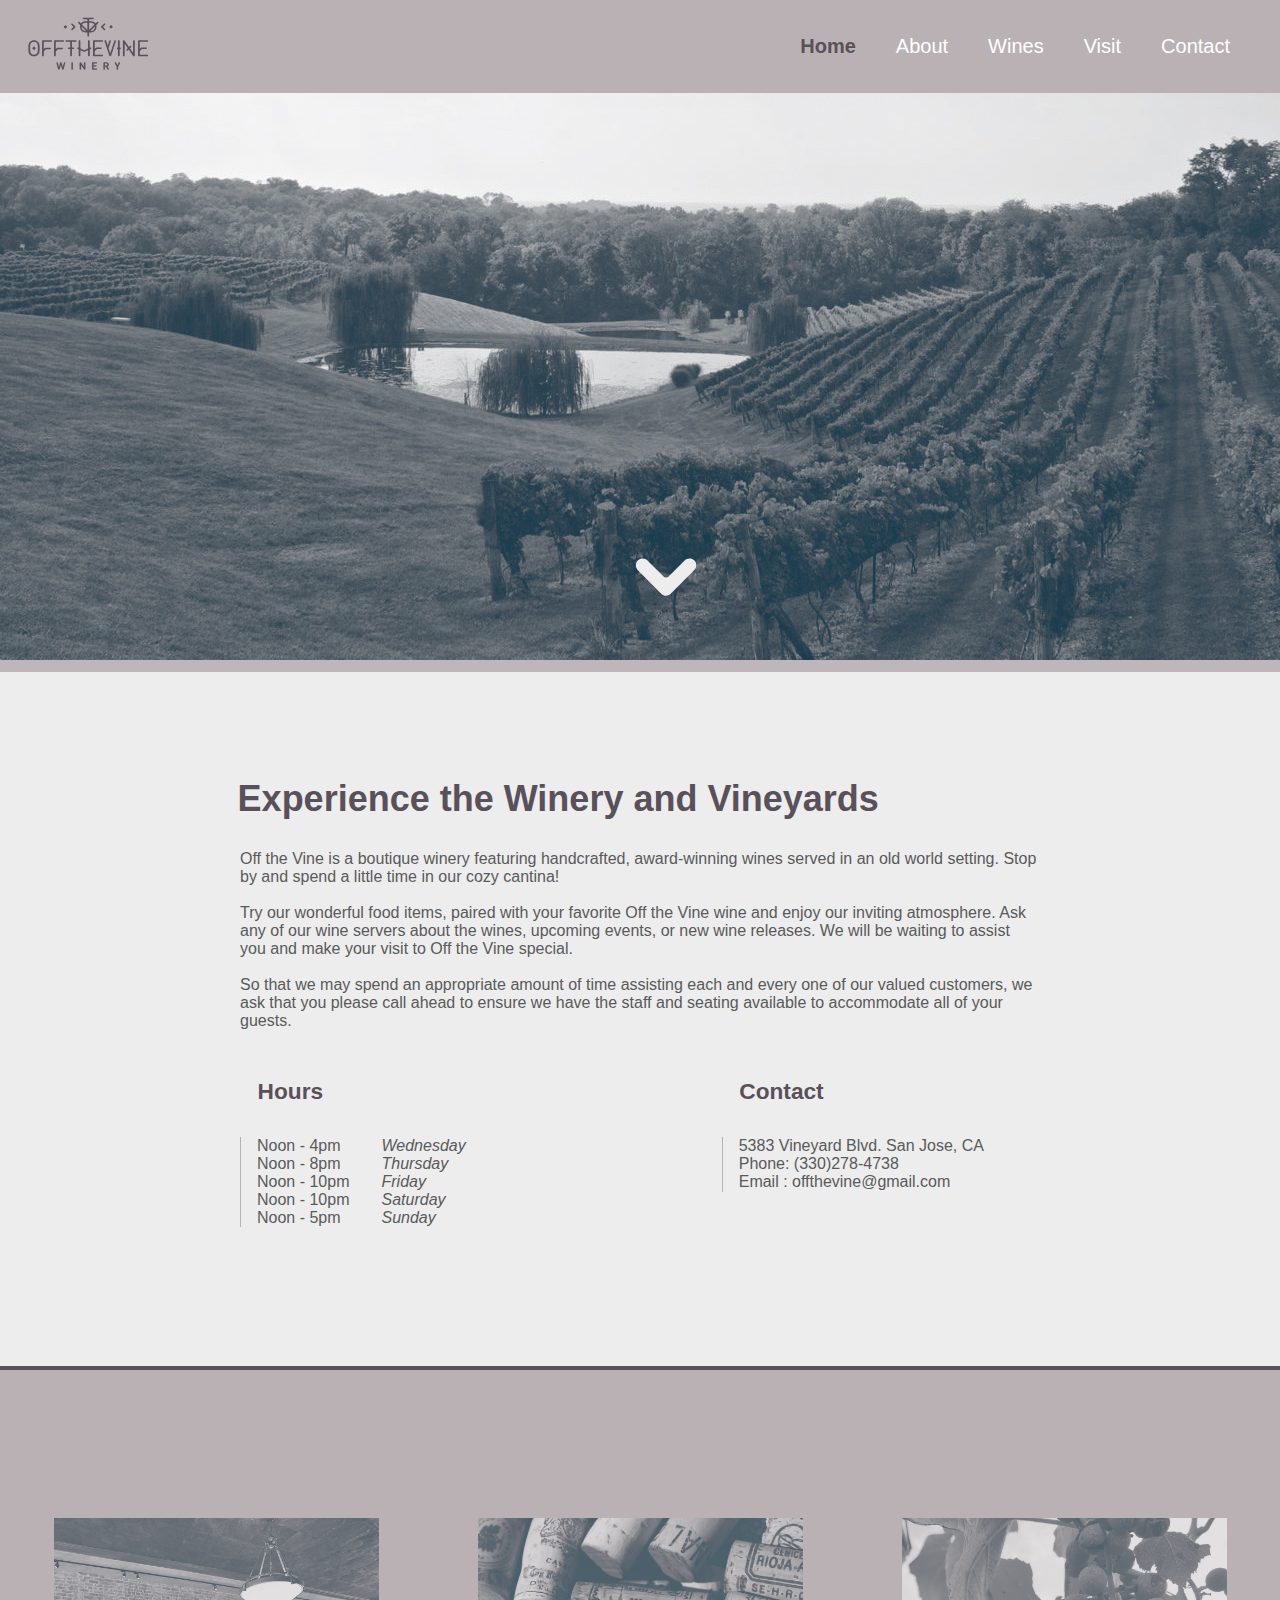
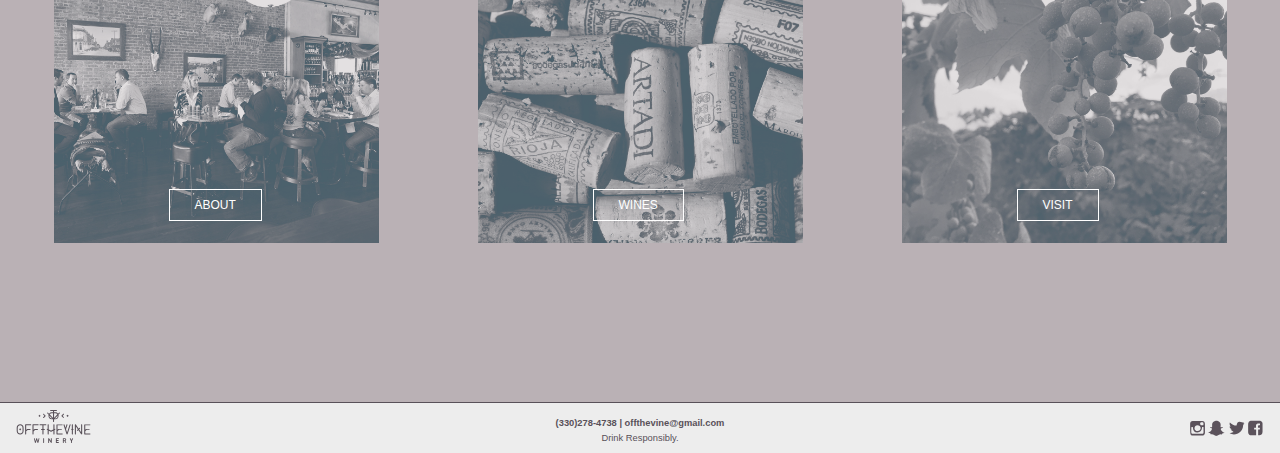
==== Prototype/index.html @ 0160d848 "footer changes" ====
<!DOCTYPE html>
<html lang="en-us">
  <head>
    <meta charset="utf-8">
    <meta http-equiv="X-UA-Compatible" content="IE=edge">
    <meta name="viewport" content="width=device-width, initial-scale=1">
    <title>Off the Vine Winery</title>
    <meta name="description" content="Off The Vine">

<link rel="apple-touch-icon" sizes="180x180" href="apple-touch-icon.png">
<link rel="icon" type="image/png" sizes="32x32" href="favicon-32x32.png">
<link rel="icon" type="image/png" sizes="16x16" href="favicon-16x16.png">
<link rel="manifest" href="site.webmanifest">
<link rel="mask-icon" href="safari-pinned-tab.svg" color="#798f80">
<meta name="msapplication-TileColor" content="#ff0000">
<meta name="theme-color" content="#798f80">
  </head>


<body>
<header>
    <div class="headerlogo">
    <a href="index.html"><img src="Images/off-the-vine_purple_new.svg" alt="Off The Vine"/></a>
    </div>

  <nav>
    <ul>
      <li ><a class="homecolor" href="index.html">Home</a></li>
      <li><a href="about.html">About</a></li>
      <li>Wines</li>
      <li><a href="visit.html">Visit</a></li>
      <li><a href="contact.html">Contact</a></li>
    </ul>
  </nav>
</header>



<main>
<div class="parent">
<img class="vineyard1" src="Images/blue_vineyard.jpg" alt="vineyard" style="width:100%;"/>
<a href="#scroll"><img class="logo" src="Images/arrow_grey.svg" alt="Arrow"/></a>
</div>


<div class="introinfo">
<h2 id="scroll" class="introheader">Experience the Winery and Vineyards</h2>
<p class="introp">Off the Vine is a boutique winery featuring handcrafted,
  award-winning wines served in an old world setting. Stop by and spend a
  little time in our cozy cantina!</br></br>

  Try our wonderful food items, paired with your favorite Off the Vine wine and
  enjoy our inviting atmosphere. Ask any of our wine servers about the wines,
  upcoming events, or new wine releases. We will be waiting to assist you and
  make your visit to Off the Vine special. <br><br>

  So that we may spend an appropriate amount of time assisting each and every one
  of our valued customers, we ask that you please call ahead to ensure we have
  the staff and seating available to accommodate all of your guests.
</p>


<div class="floatlist">
<ul class="listheaders">
  <li><h2 class="hoursheader">Hours</h2></li>
</ul>



<ul class="hours">
<li class="line2"></li>
<li class="times">
Noon - 4pm<br>
Noon - 8pm<br>
Noon - 10pm<br>
Noon - 10pm <br>
Noon - 5pm <br>
</li>
<li class="days">
Wednesday<br>
Thursday<br>
Friday<br>
Saturday<br>
Sunday<br>
</li>
</ul>
</div>


<div class="floatlist">
<ul class="listheaders">
  <li><h2 class="contactheader">Contact</h2></li>
</ul>

<ul class="hours">
<li class="line3"></li>
<li class="times">
5383 Vineyard Blvd. San Jose, CA<br>
Phone: (330)278-4738<br>
Email : offthevine@gmail.com</li>
</ul>
</div>
</div>

<div class="line"></div>






<div class="explore">

<ul class="hoverlist">
<li>
<div class="container">
  <img src="Images/006bhw.barscene_darkblue.jpg" alt="test"/>
  <div class="button"><a href="about.html">ABOUT</a></div>
</div>
</li>

<li>
<div class="container">
  <img src="Images/winestoppers_darkblue.jpg" alt="test"/>
  <div class="button"><a href="#">WINES</a></div>
</div>
</li>

<li>
<div class="container">
  <img src="Images/grapes_darkblue.jpg" alt="test"/>
  <div class="button"><a href="visit.html">VISIT</a></div>
</div>
</li>
</ul>
</div>









</main>







<footer>
<ul class="footerlist">

<li><img src="Images/off-the-vine_purple_new.svg" alt="Off The Vine"/>
</li>

<li><div class="footercontact">
  (330)278-4738 | offthevine@gmail.com<br></div>
  Drink Responsibly.
</li>
<li>
<div class="social">
<img src="Images/social_small-04.svg" alt="social"/>
</div>
</li>
</ul>
</footer>



<script src="https://ajax.googleapis.com/ajax/libs/jquery/2.2.2/jquery.min.js"></script>
<script src="javascript.js"></script>
<link href="style.css" rel="stylesheet" type="text/css" media="screen" />

  </body>
</html>
---- Prototype/style.css ----
body {
  max-width: 100%;
  font-family: Helvetica, Arial, sans-serif;
  margin: 0;
  padding:0em;
  padding-right:0em;
  background-color:rgb(237, 237, 237);}


/*Page Title Colors*/
.homecolor{
  color:rgb(89, 81, 89);
  font-weight:800;;}

.aboutcolor{
  color:rgb(89, 81, 89);
  font-weight:800;;}

.winescolor{
  color:rgb(89, 81, 89);
  font-weight:800;;}

.visitcolor{
  color:rgb(89, 81, 89);
  font-weight:800;;}

  .contactcolor{
    color:rgb(89, 81, 89);
    font-weight:800;;}


/*Header Mobile Version*/
nav a{
  text-decoration:none;
  color:white;}

nav a:hover{color:rgb(89, 81, 89);}

nav li:hover{color:rgb(89, 81, 89);}

nav a:active{color:rgb(89, 81, 89);}

nav li:active{color:rgb(89, 81, 89);}

nav ul{list-style-type:none;}

nav li{
  padding-left:1em;
  padding-right:1em;}

.headerlogo{
  width: 60px;
  padding:1em;
  padding-left:1.5em;}

header{
  max-width:100%;
  background-color:rgb(186, 177, 181);
  display:flex;
  justify-content: space-between;
  align-items:center;
  margin:0;
  padding:0;}

nav ul{
  display:flex;
  text-align: right;
  justify-content: space-between;
  text-decoration:none;
  font-size:10px;
  color:white;
  font-weight:400;
  padding:0em;
padding-right:1.5em;}


/*Header - @450px*/
@media screen and (min-width:450px){
  nav ul{font-size:13px;}}

@media screen and (min-width:450px){
  .headerlogo{
    width: 80px;
    padding:1em;
    padding-left:1.5em;}}

/*Header - @800px*/
@media screen and (min-width:800px){
  nav ul{font-size:17px;
    display:flex;
    text-align: right;
    justify-content: space-between;
    text-decoration:none;
    color:white;
    font-weight:200;
    padding:0em;
    padding-right:1.5em;}}

@media screen and (min-width:800px){
  .headerlogo{
    width: 100px;
    padding:1em;
    padding-left:1.5em;}}

/*Header - @1100px*/
@media screen and (min-width:1100px){
  nav ul{font-size:20px;
    display:flex;
    text-align: right;
    justify-content: space-between;
    text-decoration:none;
    color:white;
    font-weight:200;
    padding:0em;
    padding-right:1.5em;}}

@media screen and (min-width:1100px){
  .headerlogo{
    width: 130px;
    padding:1em;
    padding-left:1.5em;}}


/*Intro Image*/
.parent{position:relative;
top:0;
left:0;}

.vineyard1{position:relative;
  opacity:.9;
top:0;
left:0;
border-bottom: 12px solid rgb(186, 177, 181);}

.logo{position:absolute;
  padding:0;
  margin:auto;
  top:70%;
  left:47%;
  max-width:10%;}


/*Intro Information*/
.introheader{font-size:13pt;
margin-left:2.8em;
padding-top:2em;
color:rgb(89, 81, 89);}

.introp{font-size:9pt;
margin-left:4em;
margin-right:4em;
color:rgb(89, 90, 90);
padding-bottom:1em;}


/*Hours*/
.listheaders{
list-style-type: none;}

.hoursheader{
  font-size:11pt;
  margin-left:1.2em;
  color:rgb(89, 81, 89);}

.contactheader{
  font-size:11pt;
  margin-left:1.2em;
  color:rgb(89, 81, 89);}

.hours{list-style-type: none;
  display:flex;
  margin:0;
  padding-left:3em;}

.days{
  padding:1em;
  font-size:9pt;
  color:rgb(89, 90, 90);
  font-style: italic;}

.times{padding:1em;
  font-size:9pt;
  color:rgb(89, 90, 90);}



.line2{border-right:1px solid rgb(186, 177, 181);
height:70px;
margin-top:.9em;}

.line3{border-right:1px solid rgb(186, 177, 181);
height:40px;
margin-top:.9em;}

.line{border:2px solid rgb(89, 81, 89);}

.introinfo{padding-bottom:5em;}




/*Intro Information @500px*/
@media screen and (min-width:500px){
  .introheader{
    font-size:15pt;
    margin-left:3.3em;}}

  @media screen and (min-width:500px){
  .introp{
    font-size:10pt;
    margin-left:5em;
    margin-right:5em;}}

/*Hours @500px*/

@media screen and (min-width:500px){
  .hoursheader{
    font-size:13pt;
    color:rgb(89, 81, 89);
    padding:0;
    margin:0;
    margin-left:2.2em;}}

@media screen and (min-width:500px){
.contactheader{
    font-size:13pt;
    margin:0;
    margin-left:2.2em;
    margin-top:1em;
    color:rgb(89, 81, 89);}}

@media screen and (min-width:500px){
.hours{list-style-type: none;
        display:flex;
        margin:0;
        padding-left:4em;}}

@media screen and (min-width:500px){
.days{
        padding:1em;
        font-size:9pt;
        color:rgb(89, 90, 90);
        font-style: italic;}}

@media screen and (min-width:500px){
.times{padding:1em;
        font-size:9pt;
        color:rgb(89, 90, 90);}}

@media screen and (min-width:500px){
  .line2{border-right:1px solid rgb(186, 177, 181);
        height:69px;
        margin-top:.9em;}}

@media screen and (min-width:500px){
  .line3{border-right:1px solid rgb(186, 177, 181);
        height:40px;
        margin-top:.9em;}}

@media screen and (min-width:500px){
.introinfo{padding-bottom:6em;}}




/*Intro Information @700px*/
@media screen and (min-width:700px){
  .introheader{
    font-size:20pt;
    margin-left:5em;}}

@media screen and (min-width:700px){
  .introp{
    font-size:10pt;
    margin-left:10em;
    margin-right:10em;}}


/*Hours @700px*/
@media screen and (min-width:700px){
  .hoursheader{
    font-size:15pt;
    color:rgb(89, 81, 89);
    padding:0;
    margin:0;
    margin-left:5em;}}

@media screen and (min-width:700px){
.contactheader{
    font-size:15pt;
    margin:0;
    margin-left:5em;
    margin-top:2em;
    color:rgb(89, 81, 89);}}

@media screen and (min-width:700px){
.hours{list-style-type: none;
        display:flex;
        margin:0;
        padding-left:8em;}}

@media screen and (min-width:700px){
.days{
        padding:1em;
        font-size:9pt;
        color:rgb(89, 90, 90);
        font-style: italic;}}

@media screen and (min-width:700px){
.times{padding:1em;
        font-size:9pt;
        color:rgb(89, 90, 90);}}

@media screen and (min-width:700px){
  .line2{border-right:1px solid rgb(186, 177, 181);
        height:69px;
        margin-top:.9em;}}

@media screen and (min-width:700px){
  .line3{border-right:1px solid rgb(186, 177, 181);
        height:40px;
        margin-top:.9em;}}

@media screen and (min-width:700px){
.introinfo{padding-bottom:8em;}}




/*Intro Information @1000px*/
@media screen and (min-width:1000px){
    .introheader{
      font-size:25pt;
      margin-left:6.2em;}}

@media screen and (min-width:1000px){
    .introp{
      font-size:12pt;
      margin-left:13em;
      margin-right:13em;}}

/*Hours @1000px*/
@media screen and (min-width:1000px){
  .listheaders{display:flex;
      list-style-type: none;}}

@media screen and (min-width:1000px){
  .hoursheader{
        font-size:17pt;
        margin:0;
        margin-left:8.2em;
        color:rgb(89, 81, 89);}}

@media screen and (min-width:1000px){
.contactheader{
        font-size:17pt;
        margin:0;
        margin-left:8.2em;
        color:rgb(89, 81, 89);}}

@media screen and (min-width:1000px){
.hours{list-style-type: none;
        display:flex;
        margin:0;
        padding-left:13em;}}

@media screen and (min-width:1000px){
.days{
        padding:1em;
        font-size:12pt;
        color:rgb(89, 90, 90);
        font-style: italic;}}

@media screen and (min-width:1000px){
.times{padding:1em;
        font-size:12pt;
        color:rgb(89, 90, 90);}}

@media screen and (min-width:1000px){
  .line2{border-right:1px solid rgb(186, 177, 181);
        height:90px;
        margin-top:1em;}}

@media screen and (min-width:1000px){
  .line3{border-right:1px solid rgb(186, 177, 181);
        height:55px;
        margin-top:1em;}}

@media screen and (min-width:1000px){
.floatlist{float:left;}}

@media screen and (min-width:1000px){
.listheaders{display:flex;
list-style-type: none;}}


@media screen and (min-width:1000px){
.introinfo{padding-bottom:19em;}}



/*Intro Information @1200px*/
@media screen and (min-width:1200px){
    .introheader{
      font-size:27pt;
      margin-left:6.6em;}}

@media screen and (min-width:1200px){
    .introp{
      font-size:12pt;
      margin-left:15em;
      margin-right:15em;}}

/*Hours @1200px*/
@media screen and (min-width:1200px){
  .listheaders{display:flex;
      list-style-type: none;}}

@media screen and (min-width:1200px){
  .hoursheader{
        font-size:17pt;
        margin:0;
        margin-left:9.6em;
        color:rgb(89, 81, 89);
        }}

@media screen and (min-width:1200px){
.contactheader{
        font-size:17pt;
        margin:0;
        margin-left:9.6em;
        color:rgb(89, 81, 89);}}

@media screen and (min-width:1200px){
.hours{list-style-type: none;
        display:flex;
        margin:0;
        padding-left:15em;}}

@media screen and (min-width:1200px){
.days{
        padding:1em;
        font-size:12pt;
        color:rgb(89, 90, 90);
        font-style: italic;}}

@media screen and (min-width:1200px){
.times{padding:1em;
        font-size:12pt;
        color:rgb(89, 90, 90);}}

@media screen and (min-width:1200px){
  .line2{border-right:1px solid rgb(186, 177, 181);
        height:90px;
        margin-top:1em;}}

@media screen and (min-width:1200px){
  .line3{border-right:1px solid rgb(186, 177, 181);
        height:55px;
        margin-top:1em;}}

@media screen and (min-width:1200px){
.floatlist{float:left;}}

@media screen and (min-width:1200px){
.listheaders{display:flex;
list-style-type: none;}}


@media screen and (min-width:1200px){
.introinfo{padding-bottom:19em;}}









/*Main Image Grid*/
.explore{
  background-color:rgb(186, 177, 181);
  padding-top:2em;;
  margin:0;
  height:900px;}

.hoverlist{
  list-style-type: none;
  padding-top:1em;
  padding-left:3em;
  padding-right:3em;
  margin:auto;}

.hoverlist li{padding:1em;}

.container{
    position: relative;
    width:250px;
    height:250px;
    margin:auto;
    padding:0;}

.container img{
    position: absolute;
    max-width:100%;
    opacity:.6;}

.button{
    position: absolute;
    left: 90px;
    top: 210px;
    text-align: center;
    font-size:8pt;}

.button a{
    padding: 8px 20px;
    text-align: center;
    color: white;
    border: solid 1px white;
    text-decoration:none;}

.button a:hover{
    border: solid 2px rgb(89, 81, 89);
    color:rgb(89, 81, 89);}

.container:hover{background-color:white;}

.container:hover img{opacity:.50;}



/*Main Image Grid @500px*/
@media screen and (min-width:500px){
  .explore{
  height:1200px;}}

@media screen and (min-width:500px){
  .container{
      position: relative;
      width:350px;
      height:350px;
      margin:auto;
      padding:0;}}

@media screen and (min-width:500px){
  .button{
      position: absolute;
      left: 140px;
      top: 300px;
      text-align: center;
      font-size:10pt;}}


/*Main Image Grid @700px*/
@media screen and (min-width:700px){
  .hoverlist{
    list-style-type: none;
    display:flex;
    padding-top:4em;
    padding-left:.25em;
    padding-right:.25em;
    margin:auto;}}

@media screen and (min-width:700px){
  .container{
    position: relative;
    width:200px;
    height:200px;
    margin:auto;
    padding:0;}}

@media screen and (min-width:700px){
  .button{
      position: absolute;
      left: 60px;
      top: 160px;
      text-align: center;
      font-size:9pt;}}

@media screen and (min-width:700px){
  .button a{
    padding: 8px 25px;}}

@media screen and (min-width:700px){
  .hoverlist li{
    padding:.25em;
    margin:auto;}}

@media screen and (min-width:700px){
  .explore{height:400px;}}




/*Main Image Grid @850px*/
@media screen and (min-width:850px){
  .container{
    position: relative;
    width:250px;
    height:250px;
    margin:auto;
    padding:0;}}

@media screen and (min-width:850px){
  .button{
      position: absolute;
      left: 80px;
      top: 210px;
      text-align: center;
      font-size:9pt;}}


/*Main Image Grid @1200px*/
@media screen and (min-width:1100px){
  .container{
    position: relative;
    width:325px;
    height:325px;
    margin:auto;
    padding:0;}}

@media screen and (min-width:1100px){
  .button{
      position: absolute;
      left: 115px;
      top: 280px;
      text-align: center;
      font-size:9pt;}}

@media screen and (min-width:1100px){
  .explore{height:600px;}}


  @media screen and (min-width:1100px){
    .hoverlist{
      padding-top:7em;}}















/*ABOUT PAGE*/


.about p{font-size:8pt;
padding-left:2em;
text-align:left;
}

.about h2{font-size:12pt;
  padding-left:2em;
  text-align:left;}

.aboutimage{max-width:100%;}























/*Footer*/
footer{
  border-top:.5px solid rgb(89, 81, 89);)
  display:flex;
  margin-bottom:0;
  padding:0;}

.footerlist{list-style-type: none;
  display:flex;
  margin:auto;
  font-size:7pt;
  color: rgb(89, 81, 89);
  align-items: center;
  justify-content: space-between;
  padding-top:0;
  padding-bottom:0;
  padding-right:.5em;
  padding-left:.5em;}

.footerlist li{
  text-align:center;
  padding-right:1em;
  padding-left:1em;
  padding-top:0;
  padding-bottom:0;}

footer img{
  position:relative;
  width:80px;
  padding:0;
  margin:0;}

.social{
  list-style-type: none;
  display:flex;
  padding:0;
  margin:0;
  height:50px;}

.social img{
  width:80px;
  padding:0;
  margin:0;}


.footercontact{font-weight:600;
padding:.5em;}
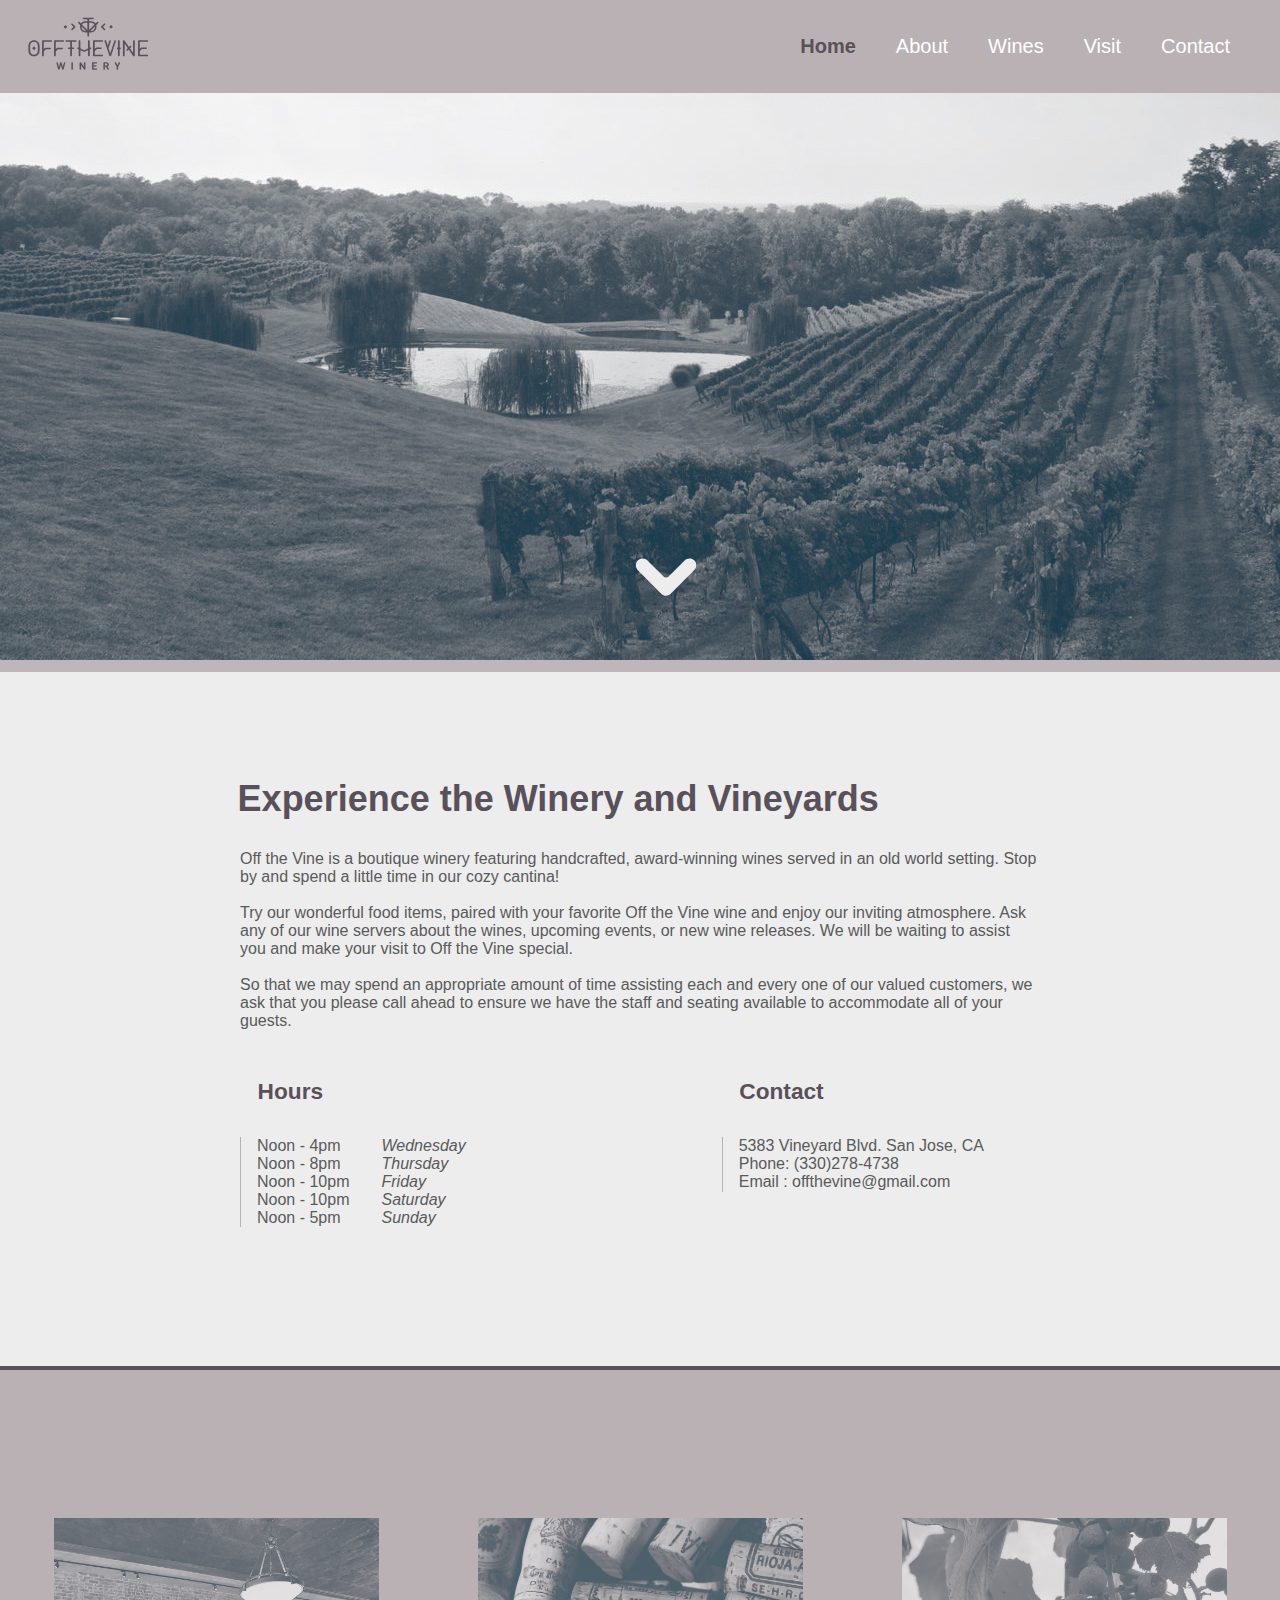
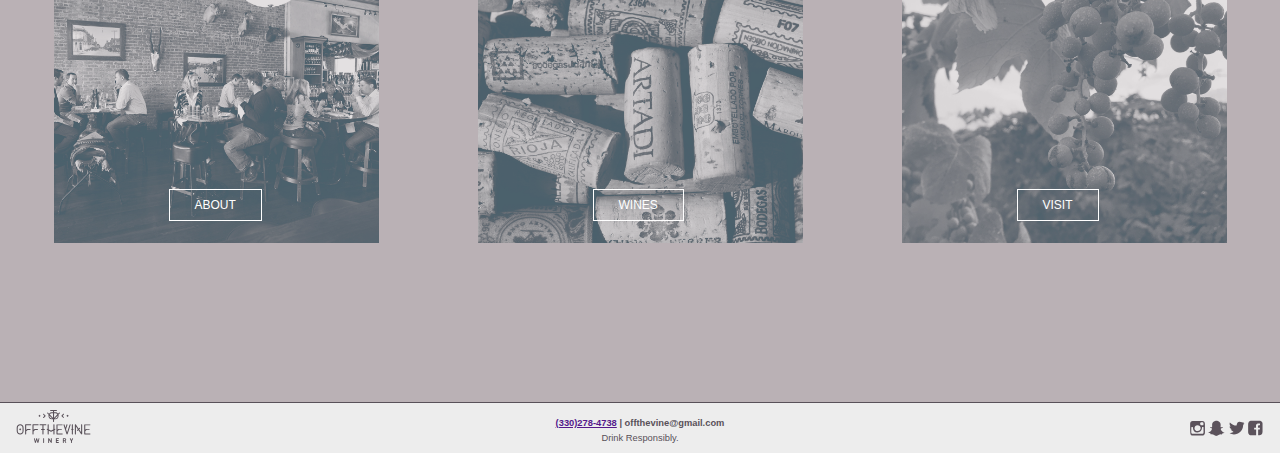
==== commit f68ac63d: "telephone numbers" ====
--- a/Prototype/index.html
+++ b/Prototype/index.html
@@ -158,7 +158,7 @@
 </li>
 
 <li><div class="footercontact">
-  (330)278-4738 | offthevine@gmail.com<br></div>
+  <a href="">(330)278-4738</a> | offthevine@gmail.com<br></div>
   Drink Responsibly.
 </li>
 <li>
--- a/Prototype/style.css
+++ b/Prototype/style.css
@@ -735,3 +735,8 @@
 
 .footercontact{font-weight:600;
 padding:.5em;}
+
+a[href^="tel"]{
+  color:inherit;
+  text-decoration: none;
+}
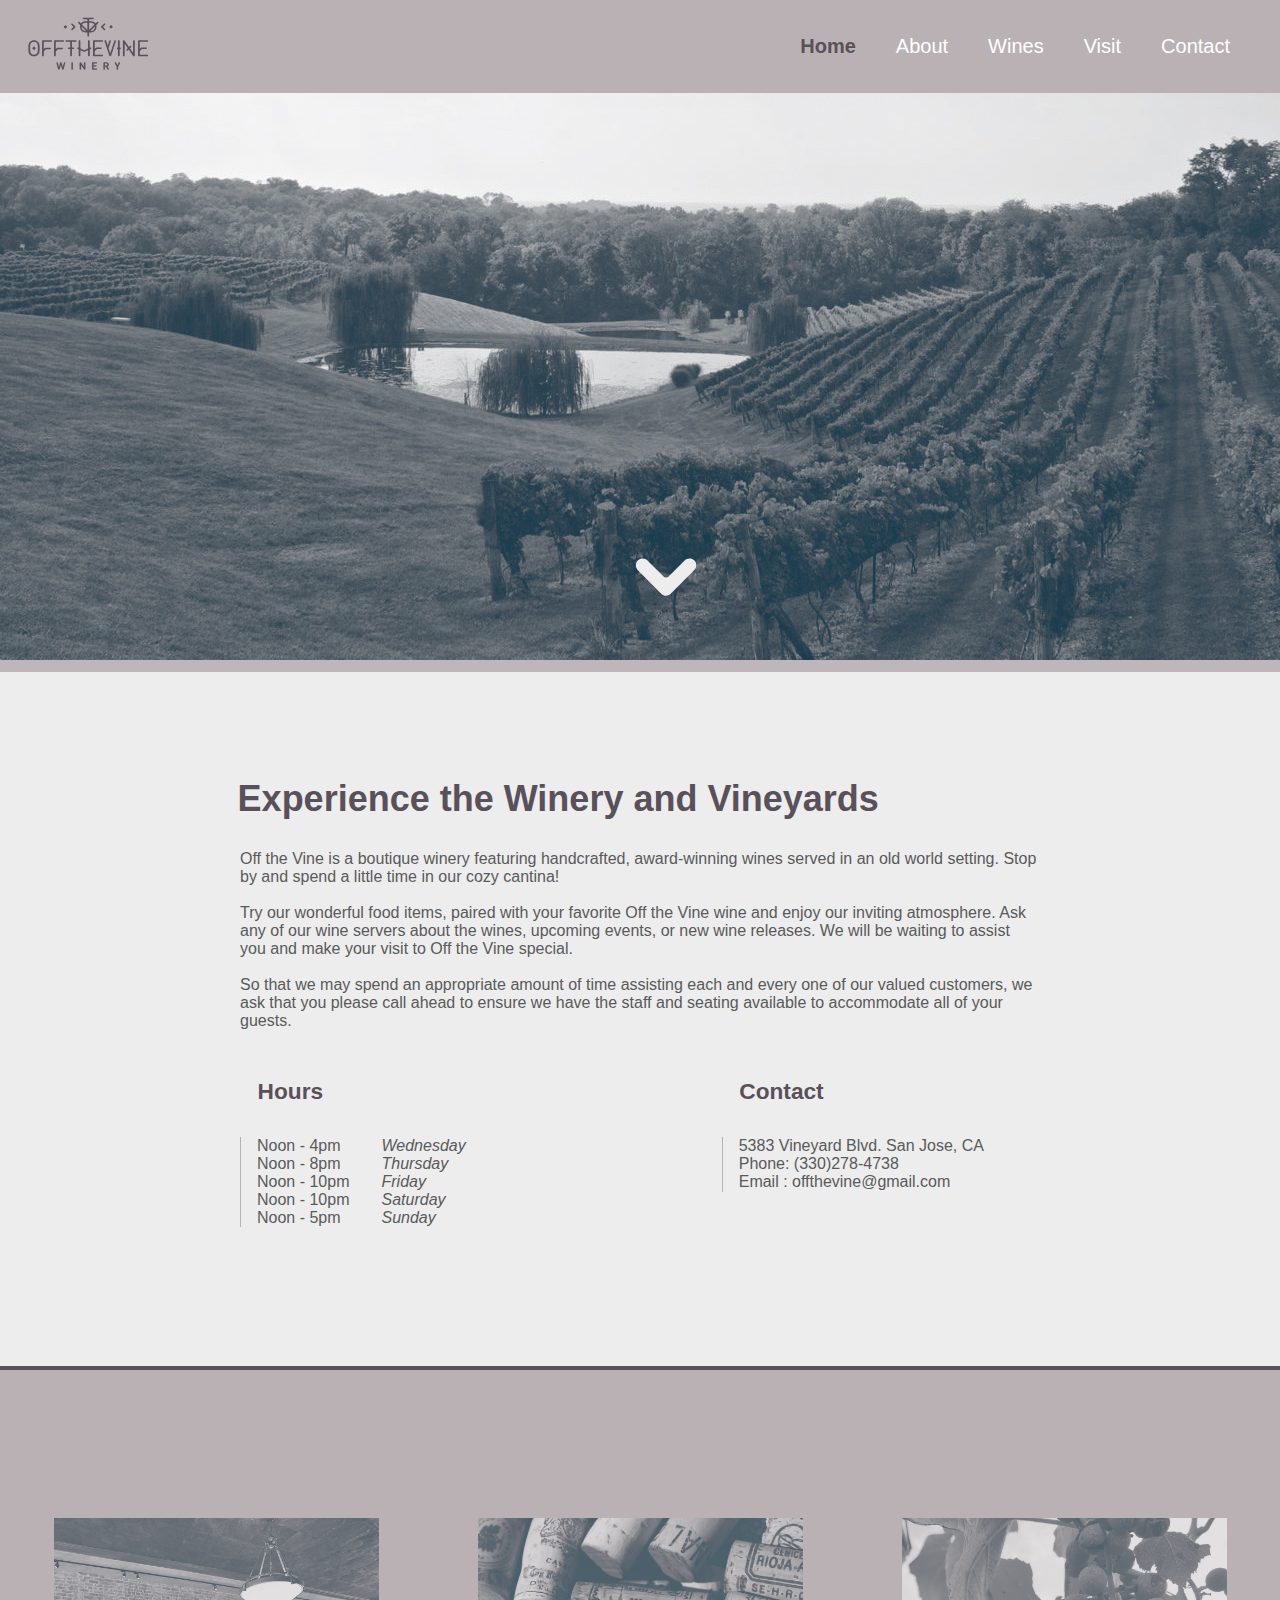
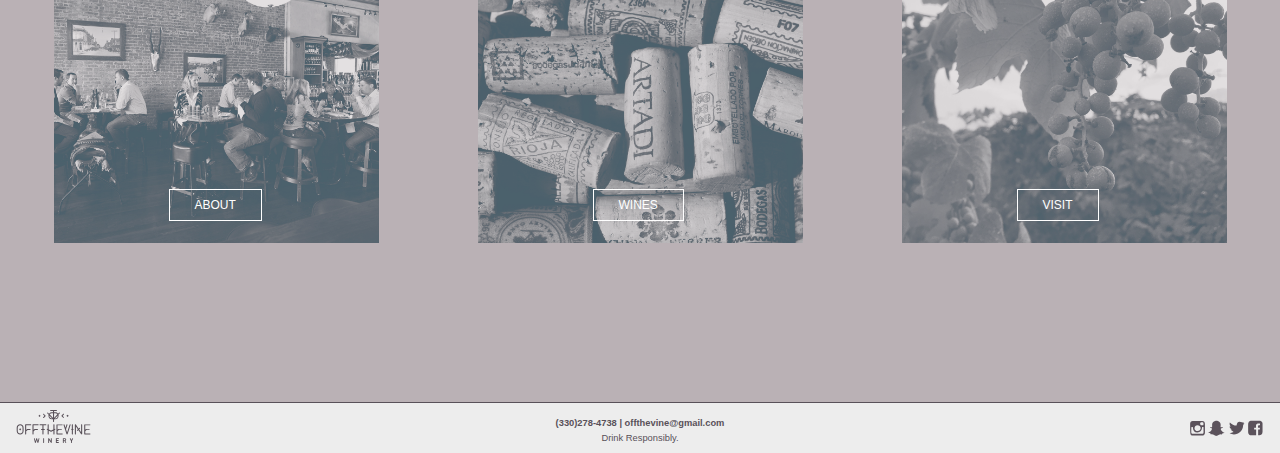
==== commit e678f0fd: "tele2" ====
--- a/Prototype/index.html
+++ b/Prototype/index.html
@@ -158,7 +158,7 @@
 </li>
 
 <li><div class="footercontact">
-  <a href="">(330)278-4738</a> | offthevine@gmail.com<br></div>
+(330)278-4738 | offthevine@gmail.com<br></div>
   Drink Responsibly.
 </li>
 <li>
--- a/Prototype/style.css
+++ b/Prototype/style.css
@@ -736,7 +736,15 @@
 .footercontact{font-weight:600;
 padding:.5em;}
 
-a[href^="tel"]{
+.tele a[href^="tel"]{
   color:inherit;
+  text-decoration: none;}
+
+.tele a[x-apple-data-detectors]{
+  color: inherit;
   text-decoration: none;
+  font-size: inherit;
+  font-family: inherit;
+  font-weight: inherit;
+  line-height: inherit;
 }
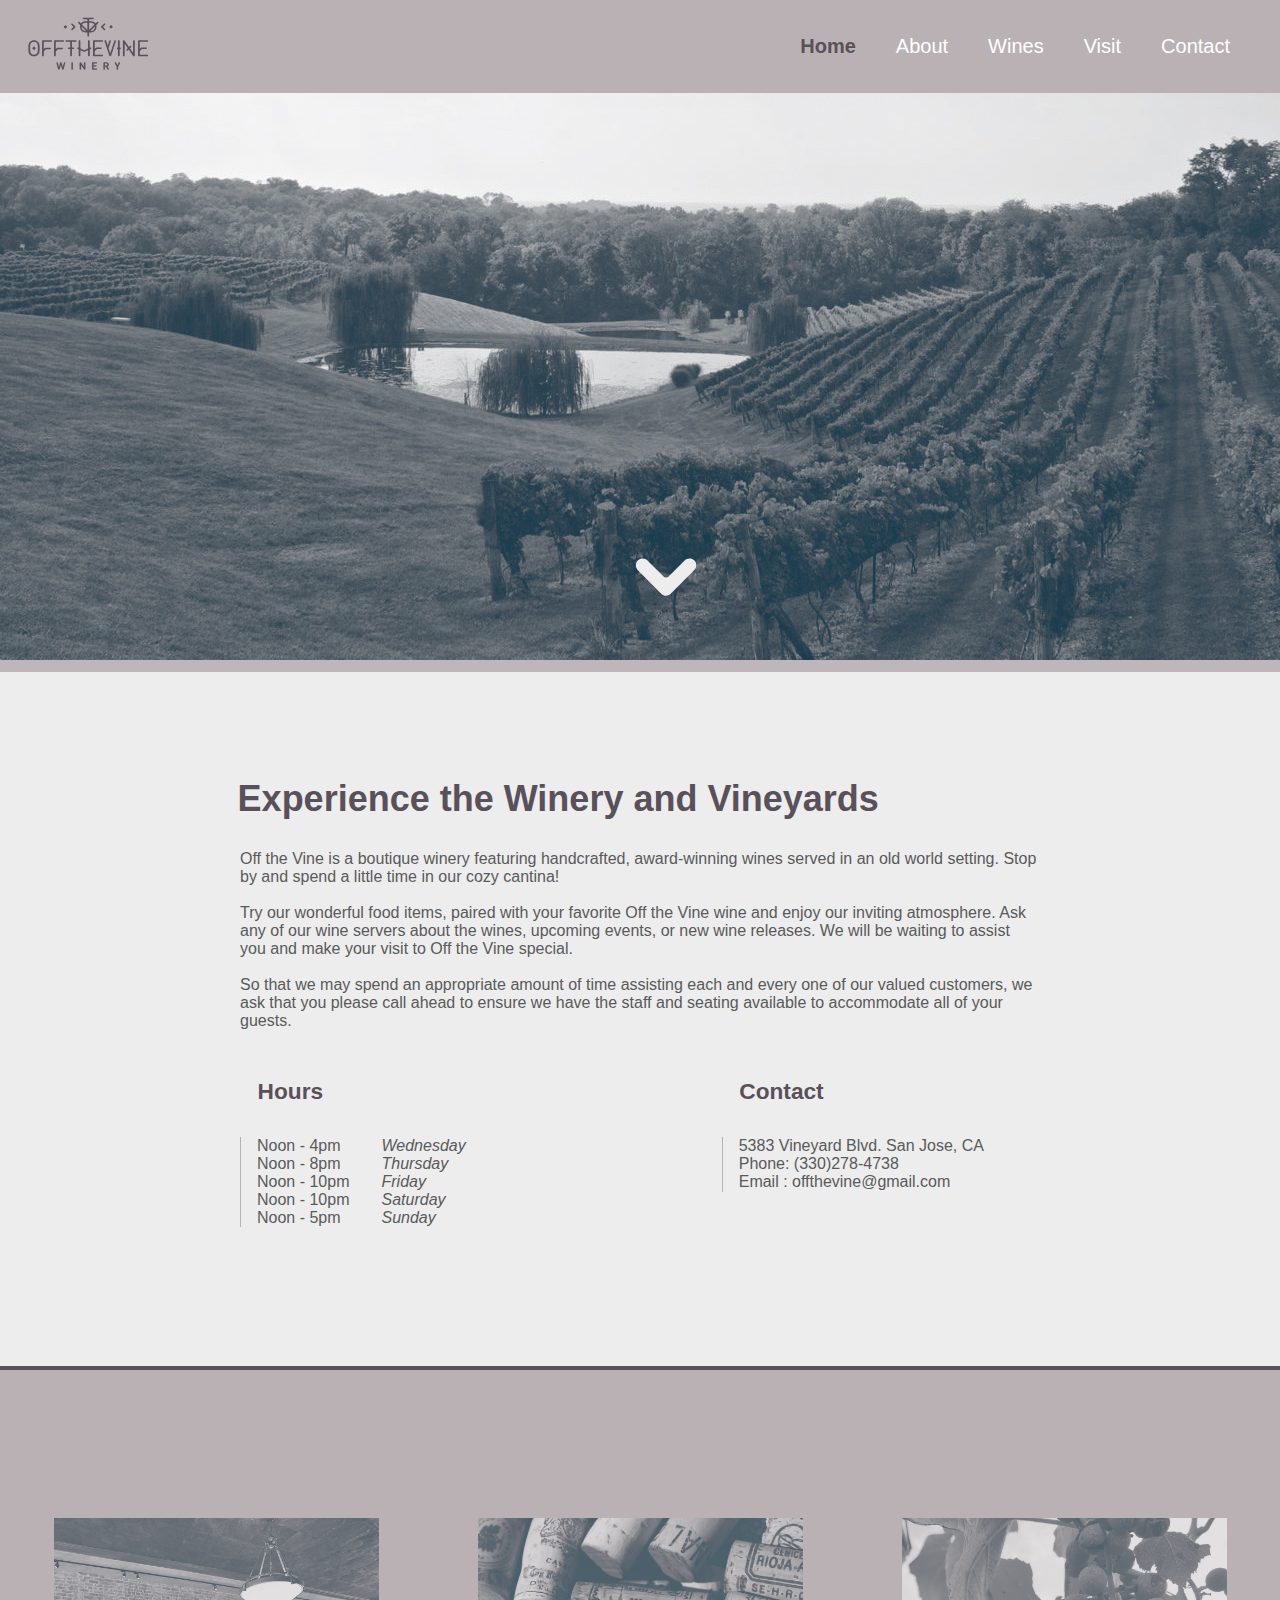
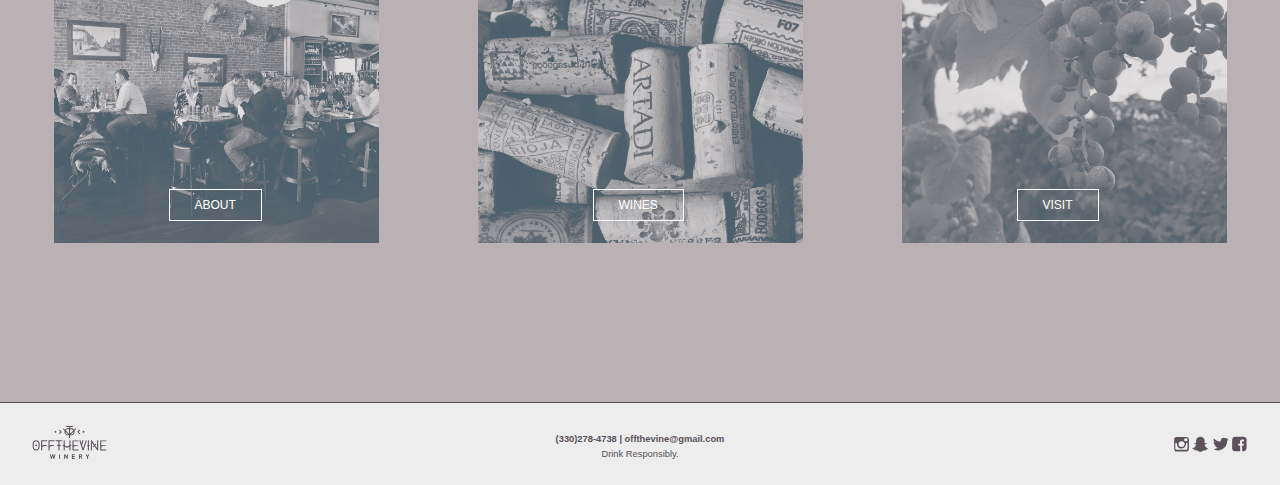
==== commit a6acc7bc: "contact page" ====
--- a/Prototype/index.html
+++ b/Prototype/index.html
@@ -64,8 +64,6 @@
 <ul class="listheaders">
   <li><h2 class="hoursheader">Hours</h2></li>
 </ul>
-
-
 
 <ul class="hours">
 <li class="line2"></li>
--- a/Prototype/style.css
+++ b/Prototype/style.css
@@ -652,31 +652,435 @@
 
 
 
-/*ABOUT PAGE*/
-
-
-.about p{font-size:8pt;
-padding-left:2em;
-text-align:left;
-}
-
-.about h2{font-size:12pt;
-  padding-left:2em;
-  text-align:left;}
-
-.aboutimage{max-width:100%;}
-
-
-
-
-
-
-
-
-
-
-
-
+/*ABOUT PAGE MOBILE*/
+.about h2{font-size:13pt;
+margin-left:4.7em;
+padding-top:2em;
+color:rgb(89, 81, 89);}
+
+.timeline1{
+  display:flex;
+  list-style-type: none;
+  margin-right:2em;}
+
+.date{
+font-weight:600;
+text-align:right;
+font-size:9pt;
+color:rgb(163, 149, 154);
+margin-top:1em;}
+
+.info{font-size:9pt;
+color:rgb(89, 90, 90);
+margin-top:1em;
+margin-left:1em;}
+
+.quote{font-style:italic;
+    font-weight:600;
+    padding-left:1.5em;}
+
+.about{padding-bottom:3em;}
+
+
+/*ABOUT PAGE @500px*/
+
+@media screen and (min-width:500px){
+  .about h2{font-size:16pt;
+  margin-left:4em;
+  padding-top:2em;
+  color:rgb(89, 81, 89);}}
+
+@media screen and (min-width:500px){
+  .info{font-size:10pt;}}
+
+@media screen and (min-width:500px){
+  .date{font-size:11pt;}}
+
+
+
+
+/*ABOUT PAGE @700px*/
+
+@media screen and (min-width:700px){
+  .about h2{font-size:20pt;
+  margin-left:5.5em;
+  padding-top:2em;
+  color:rgb(89, 81, 89);}}
+
+@media screen and (min-width:700px){
+  .info{font-size:12pt;
+    margin-right:3em;}}
+
+@media screen and (min-width:700px){
+  .date{font-size:13pt;
+    margin-left:3em;}}
+
+
+
+/*ABOUT PAGE @1000px*/
+
+@media screen and (min-width:1000px){
+  .about h2{font-size:23pt;
+  margin-left:5.3em;
+  padding-top:2em;
+  color:rgb(89, 81, 89);}}
+
+@media screen and (min-width:1000px){
+  .info{font-size:12pt;
+    margin-right:4em;}}
+
+@media screen and (min-width:1000px){
+  .date{font-size:13pt;
+    margin-left:4em;}}
+
+
+/*ABOUT PAGE @1100px*/
+
+@media screen and (min-width:1100px){
+  .about h2{font-size:23pt;
+  margin-left:6.4em;
+  padding-top:2em;
+  color:rgb(89, 81, 89);}}
+
+@media screen and (min-width:1100px){
+  .info{font-size:12pt;
+    margin-right:6em;}}
+
+@media screen and (min-width:1100px){
+  .date{font-size:13pt;
+    margin-left:6em;}}
+
+
+
+
+
+
+/*Reviews*/
+.testimonial{background-color:rgb(89, 81, 89);
+padding-bottom:3em;}
+
+.reviewheader{font-size:13pt;
+text-align:center;
+padding-top:3em;
+color:rgb(186, 177, 181);}
+
+.reviews{font-size:8pt;
+color:rgb(237, 237, 237);
+list-style-type: none;
+padding-top:2em;}
+
+.testimonies{padding-right:3em;
+font-style:italic;
+color:rgb(158, 155, 158);}
+
+.customers{font-weight:600;
+color:rgb(186, 177, 181);
+padding-top:.5em;}
+
+.line4{border-bottom:.25px solid rgb(186, 177, 181);
+  padding-top:1em;}
+
+
+
+/*Reviews @500px*/
+@media screen and (min-width:500px){
+  .reviews{font-size:9pt;}}
+
+@media screen and (min-width:500px){
+  .reviewheader{font-size:16pt;}}
+
+
+
+/*Reviews @700px*/
+@media screen and (min-width:700px){
+  .reviews{font-size:11pt;
+    margin-right:3em;
+    margin-left:3em;}}
+
+@media screen and (min-width:700px){
+  .reviewheader{font-size:19pt;}}
+
+
+
+/*Reviews @1000px*/
+@media screen and (min-width:1000px){
+  .reviews{font-size:11pt;
+    margin-right:5em;
+    margin-left:5em;}}
+
+@media screen and (min-width:1000px){
+  .reviewheader{font-size:22pt;}}
+
+
+
+/*Reviews @1100px*/
+@media screen and (min-width:1100px){
+  .reviews{font-size:11pt;
+    margin-right:7em;
+    margin-left:7em;}}
+
+@media screen and (min-width:1100px){
+  .reviewheader{font-size:22pt;}}
+
+
+
+
+
+
+
+
+
+
+
+
+
+/* Contact Page MOBILE*/
+.contactus h2{font-size:13pt;
+margin-left:3.8em;
+padding-top:2em;
+color:rgb(89, 81, 89);}
+
+.contactus p{font-size:9pt;
+margin-left:4.5em;
+margin-right:5em;
+color:rgb(89, 90, 90);
+padding-bottom:1em;}
+
+.contact{display:flex;
+list-style-type: none;
+font-size:8pt;
+color:rgb(89, 90, 90);
+margin-left:1.4em;}
+
+.contactinfo{padding:1em;}
+
+.line7{border-right:1px solid rgb(186, 177, 181);
+height:35px;
+margin-top:1.2em;}
+
+.line6{border-right:1px solid rgb(186, 177, 181);
+height:35px;
+margin-top:1.2em;}
+
+.line8{border-right:1px solid rgb(186, 177, 181);
+height:57px;
+margin-top:1.2em;}
+
+.tasting{display:flex;
+list-style-type: none;
+font-size:8pt;
+color:rgb(89, 90, 90);
+margin-left:1.4em;}
+
+.tastetime{padding:1em;}
+
+.tasteday{padding:1em;
+font-style:italic;}
+
+
+
+
+/* Contact Page @500px*/
+@media screen and (min-width:500px){
+  .contactus h2{font-size:16pt;
+    margin-left:4em;}}
+
+@media screen and (min-width:500px){
+  .contactus p{font-size:10pt;
+    margin-left:5.5em;}}
+
+@media screen and (min-width:500px){
+  .contact{font-size:9pt;
+    margin-left:2.9em;}}
+
+@media screen and (min-width:500px){
+  .tasting{font-size:9pt;
+    margin-left:2.9em;}}
+
+@media screen and (min-width:500px){
+  .line7{height:38px;
+  margin-top:1.2em;}}
+
+@media screen and (min-width:500px){
+  .line6{height:38px;
+  margin-top:1.2em;}}
+
+@media screen and (min-width:500px){
+  .line8{height:66px;
+  margin-top:1.2em;}}
+
+
+
+
+/* Contact Page @700px*/
+@media screen and (min-width:700px){
+  .contactus h2{font-size:20pt;
+    margin-left:6em;}}
+
+@media screen and (min-width:700px){
+  .contactus p{font-size:11pt;
+    margin-left:10em;}}
+
+@media screen and (min-width:700px){
+  .contact{font-size:11pt;
+    margin-left:7.3em;}}
+
+@media screen and (min-width:700px){
+  .tasting{font-size:11pt;
+    margin-left:7.3em;}}
+
+@media screen and (min-width:700px){
+  .line7{height:45px;
+  margin-top:1.2em;}}
+
+@media screen and (min-width:700px){
+  .line6{height:45px;
+  margin-top:1.2em;}}
+
+@media screen and (min-width:700px){
+  .line8{height:77px;
+  margin-top:1.2em;}}
+
+
+
+
+
+
+
+/* Contact Page @1000px*/
+@media screen and (min-width:1000px){
+  .contactus h2{font-size:22pt;
+    margin-left:8em;}}
+
+@media screen and (min-width:1000px){
+  .contactus p{font-size:12pt;
+    margin-left:13.5em;}}
+
+@media screen and (min-width:1000px){
+  .contact{font-size:12pt;
+    margin-left:11em;}}
+
+@media screen and (min-width:1000px){
+  .tasting{font-size:12pt;
+    margin-left:11em;}}
+
+@media screen and (min-width:1000px){
+  .line7{height:50px;
+  margin-top:1.2em;}}
+
+@media screen and (min-width:1000px){
+  .line6{height:50px;
+  margin-top:1.2em;}}
+
+@media screen and (min-width:1000px){
+  .line8{height:86px;
+  margin-top:1.2em;}}
+
+
+
+
+
+
+
+/* Contact Form */
+input[type=text], select, textarea {
+  width: 100%;
+  padding: 12px;
+  border: 1px solid rgb(186, 177, 181);
+  border-radius: 4px;
+  box-sizing: border-box;
+  margin-top: 6px;
+  margin-bottom: 16px;
+  resize: vertical;}
+
+input[type=submit] {
+  color:rgb(89, 81, 89);
+  padding: 12px 20px;
+  border: 1px solid rgb(186, 177, 181);
+  border-radius: 4px;
+  cursor: pointer;}
+
+input[type=submit]:hover {
+  background-color: rgb(186, 177, 181);
+  color:white;
+  font-weight:600;}
+
+.container2 {
+  border-radius: 5px;
+  margin:auto;
+  margin-top:5em;
+  margin-left:3em;
+  margin-right:3em;
+  margin-bottom:7em;}
+
+label{color:rgb(89, 81, 89);
+font-size:9pt;}
+
+
+
+/* Contact Form @500px*/
+@media screen and (min-width:500px){
+  .container2{margin-left:5em;
+    margin-right:5em;}}
+
+/* Contact Form @700px*/
+@media screen and (min-width:700px){
+  .container2{margin-left:9em;
+    margin-right:9em;}}
+
+@media screen and (min-width:700px){
+  label{font-size:10pt;}}
+
+/* Contact Form @1000px*/
+@media screen and (min-width:1000px){
+  .container2{margin-left:13em;
+    margin-right:13em;
+    padding-top:3em;}}
+
+@media screen and (min-width:1000px){
+  label{font-size:12pt;}}
+
+/* Contact Form @1200px*/
+@media screen and (min-width:1200px){
+  .container2{margin-left:13em;
+    margin-right:13em;}}
+
+
+
+
+
+
+
+
+
+
+/* visit page */
+.visitus{font-size:13pt;
+text-align:center;
+color:rgb(89, 81, 89);
+padding-top:2em;}
+
+.column{padding-top:1em;}
+
+.column img {
+      display:block;
+      max-width: 80%;
+      margin-left:auto;
+      margin-right:auto;
+      padding:2em;
+      padding-top:0;}
+
+/* visit header @500px */
+@media screen and (min-width:500px){
+  .visitus{font-size:18pt;}}
+
+/* visit header @700px */
+@media screen and (min-width:700px){
+  .visitus{font-size:21pt;}}
+
+/* visit header @1000px */
+@media screen and (min-width:1000px){
+  .visitus{font-size:25pt;}}
 
 
 
@@ -693,7 +1097,7 @@
   border-top:.5px solid rgb(89, 81, 89);)
   display:flex;
   margin-bottom:0;
-  padding:0;}
+  padding:1em;}
 
 .footerlist{list-style-type: none;
   display:flex;
@@ -736,11 +1140,11 @@
 .footercontact{font-weight:600;
 padding:.5em;}
 
-.tele a[href^="tel"]{
+a[href^="tel"]{
   color:inherit;
   text-decoration: none;}
 
-.tele a[x-apple-data-detectors]{
+a[x-apple-data-detectors]{
   color: inherit;
   text-decoration: none;
   font-size: inherit;
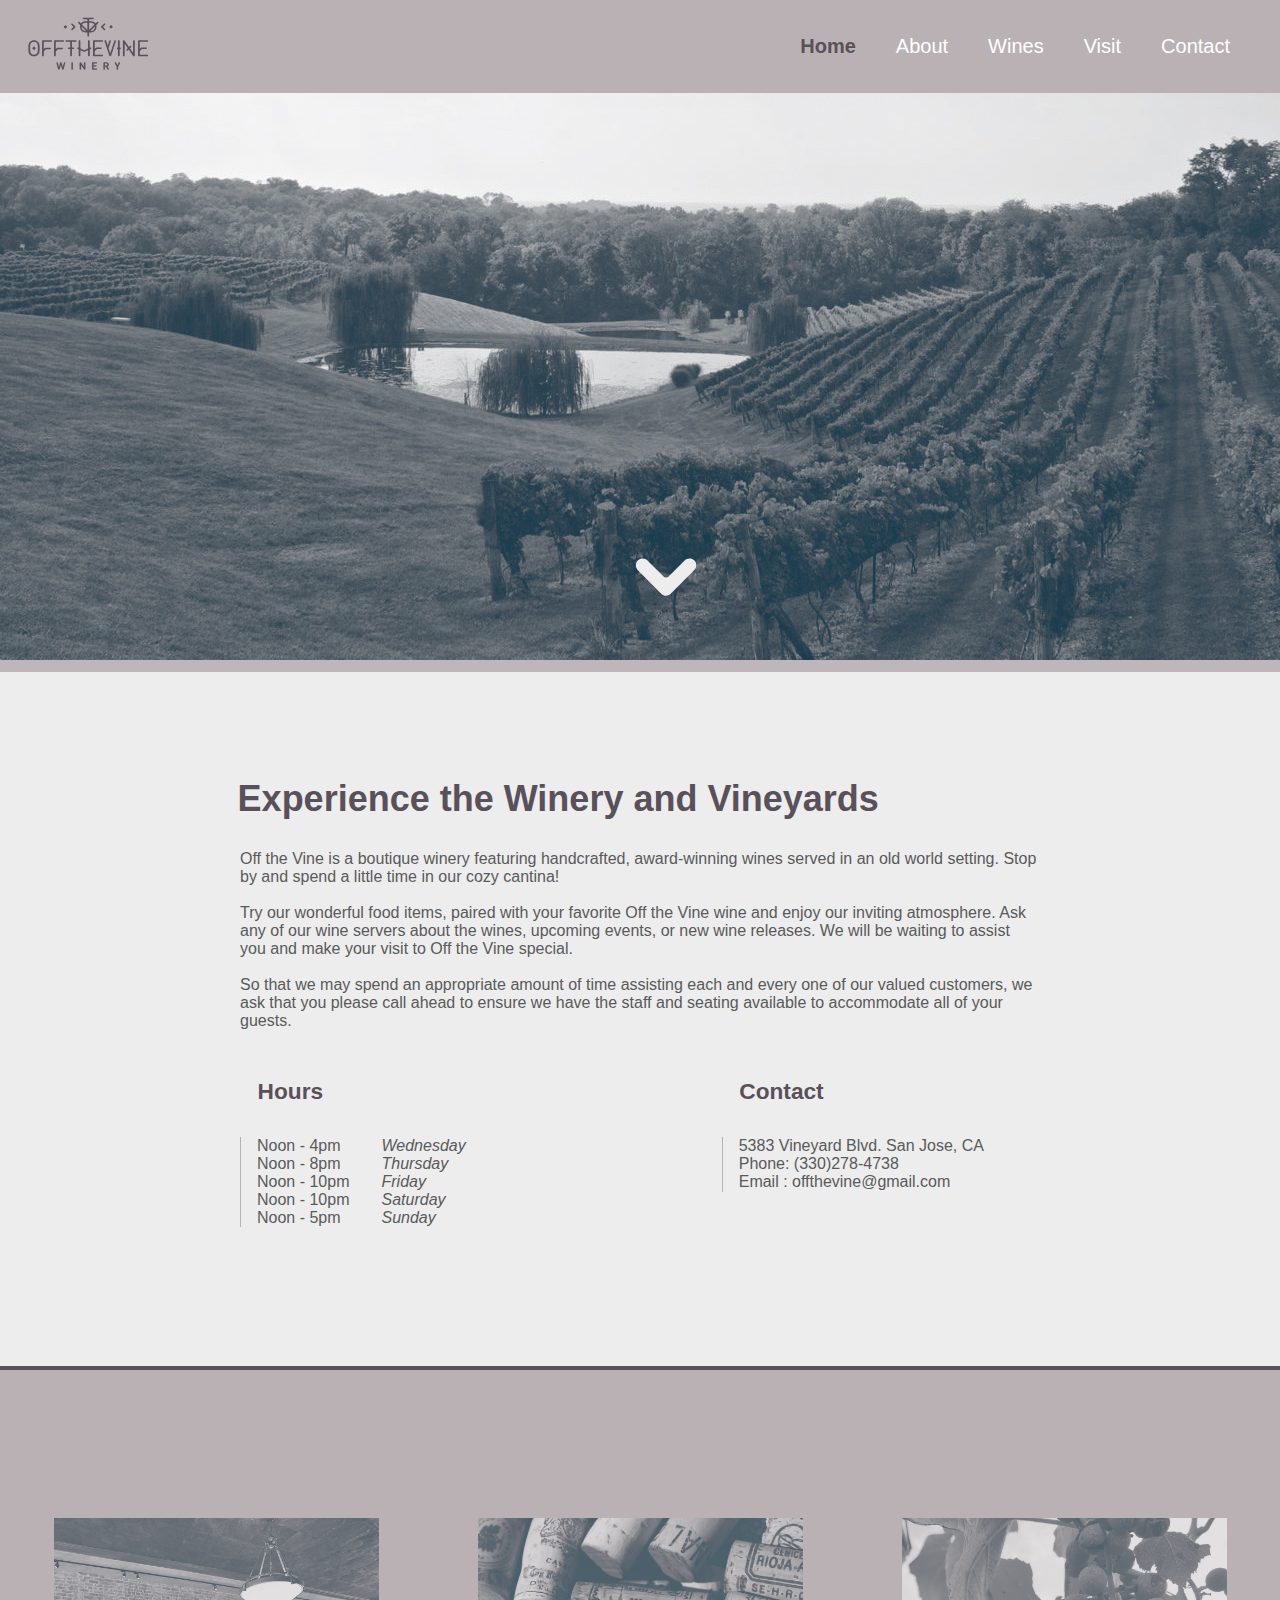
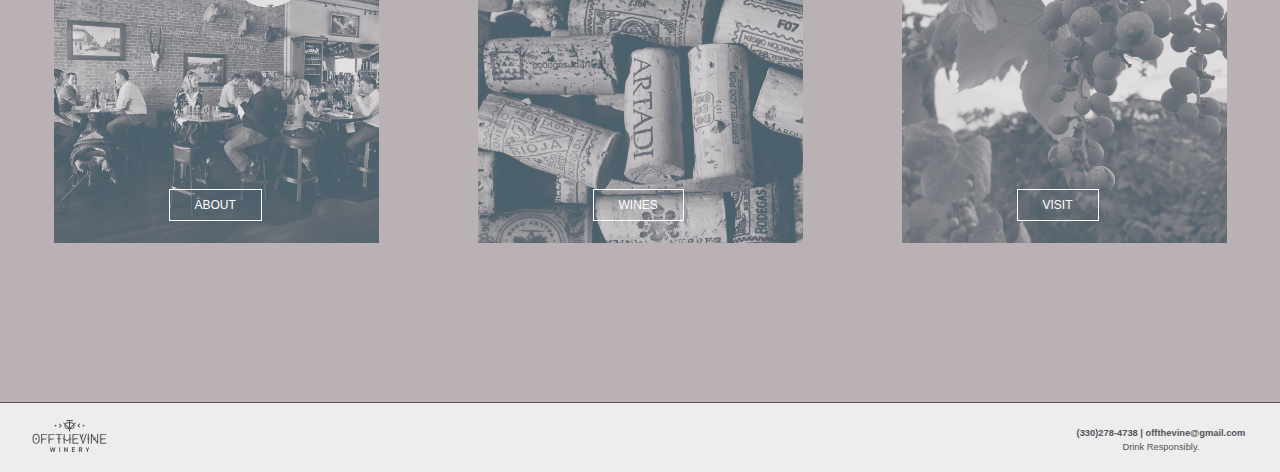
==== commit f39ba0ae: "remove social" ====
--- a/Prototype/index.html
+++ b/Prototype/index.html
@@ -159,11 +159,7 @@
 (330)278-4738 | offthevine@gmail.com<br></div>
   Drink Responsibly.
 </li>
-<li>
-<div class="social">
-<img src="Images/social_small-04.svg" alt="social"/>
-</div>
-</li>
+
 </ul>
 </footer>
 
